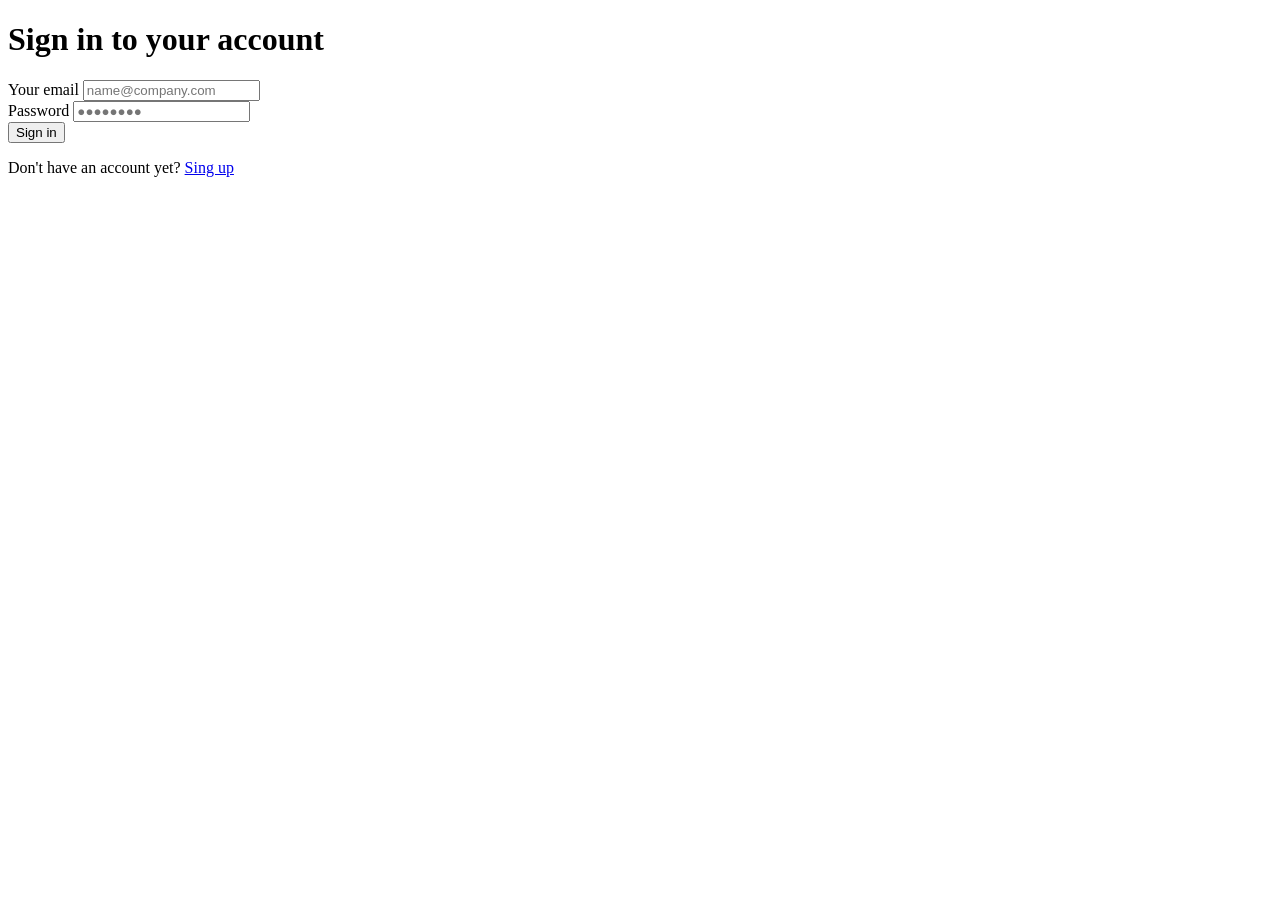
==== html-css/login.html @ 1388c19d "login html 叩き台完成" ====
<!DOCTYPE html>
<html lang="en">
<head>
    <meta charset="UTF-8">
    <meta name="viewport" content="width=device-width, initial-scale=1.0">
    <title>Document</title>

    <link rel="stylesheet" href="./style.css">
</head>
<body>
    <h1>Sign in to your account</h1>
    <form class="form" action="">
        <div>
            <label for="email">Your email</label>
            <input class="input" type="email" id="email" placeholder="name@company.com">
        </div>
        <div>
            <label for="password">Password</label>
            <input type="password" class="password" id="password" placeholder="●●●●●●●●">
        </div>
        <div class="form-button">
            <button class="button" type="submit">Sign in</button>
        </div>
    </form>
    <p>Don't have an account yet? <a href="#">Sing up</a></p>

</body>
</html>
---- html-css/style.css ----
* {
  box-sizing: border-box;
}

.grid {
  display: flex;
  flex-wrap: wrap;
}

.grid-item {
  display: flex;
  justify-content: center;
  align-items: center;
}

.grid-col-4 > .grid-item {
  width: 25%;
  height: 80px;
  background-color: #22458d;
  border: 10px solid #fff;
}

.grid-col-2 > .grid-item {
  width: 50%;
  height: 100px;
  background-color: #641717;
  border: 10px solid #fff;
}

.grid-col-6 > .grid-item {
  width: 16.6%;
  height: 60px;
  background-color: #22458d;
  border: 10px solid #fff;
}

.four-times-four {
  margin: 0 200px;
}

.two-times-two {
  margin: 10px 300px;
}

.six-times-two {
  margin: 10px 300px;
}
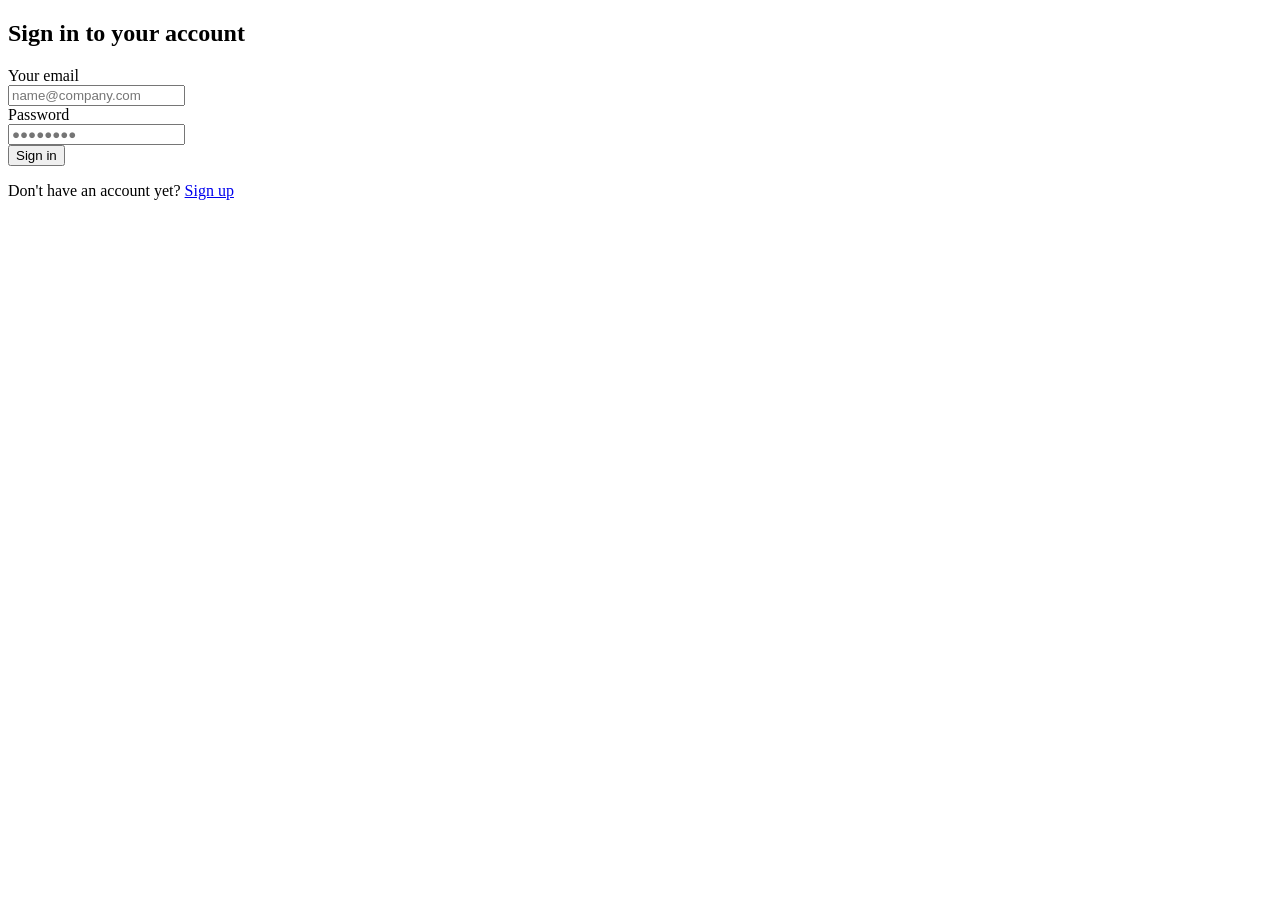
==== commit 004d14b8: "login html section追加" ====
--- a/html-css/login.html
+++ b/html-css/login.html
@@ -8,21 +8,24 @@
     <link rel="stylesheet" href="./style.css">
 </head>
 <body>
-    <h1>Sign in to your account</h1>
-    <form class="form" action="">
-        <div>
-            <label for="email">Your email</label>
-            <input class="input" type="email" id="email" placeholder="name@company.com">
+    <section class="sign-in-section">
+        <div class="sign-in">
+            <h1>Sign in to your account</h1>
+            <form class="form" action="">
+                <div>
+                    <label for="email">Your email</label>
+                    <input class="input" type="email" id="email" placeholder="name@company.com">
+                </div>
+                <div>
+                    <label for="password">Password</label>
+                    <input type="password" class="password" id="password" placeholder="●●●●●●●●">
+                </div>
+                <div class="form-button">
+                    <button class="button" type="submit">Sign in</button>
+                </div>
+            </form>
+            <p>Don't have an account yet? <a href="#">Sign up</a></p>
         </div>
-        <div>
-            <label for="password">Password</label>
-            <input type="password" class="password" id="password" placeholder="●●●●●●●●">
-        </div>
-        <div class="form-button">
-            <button class="button" type="submit">Sign in</button>
-        </div>
-    </form>
-    <p>Don't have an account yet? <a href="#">Sing up</a></p>
-
+    </section>
 </body>
 </html>
--- a/html-css/style.css
+++ b/html-css/style.css
@@ -44,4 +44,8 @@
 
 .six-times-two {
   margin: 10px 300px;
+}
+
+.form label {
+  display: block;
 }
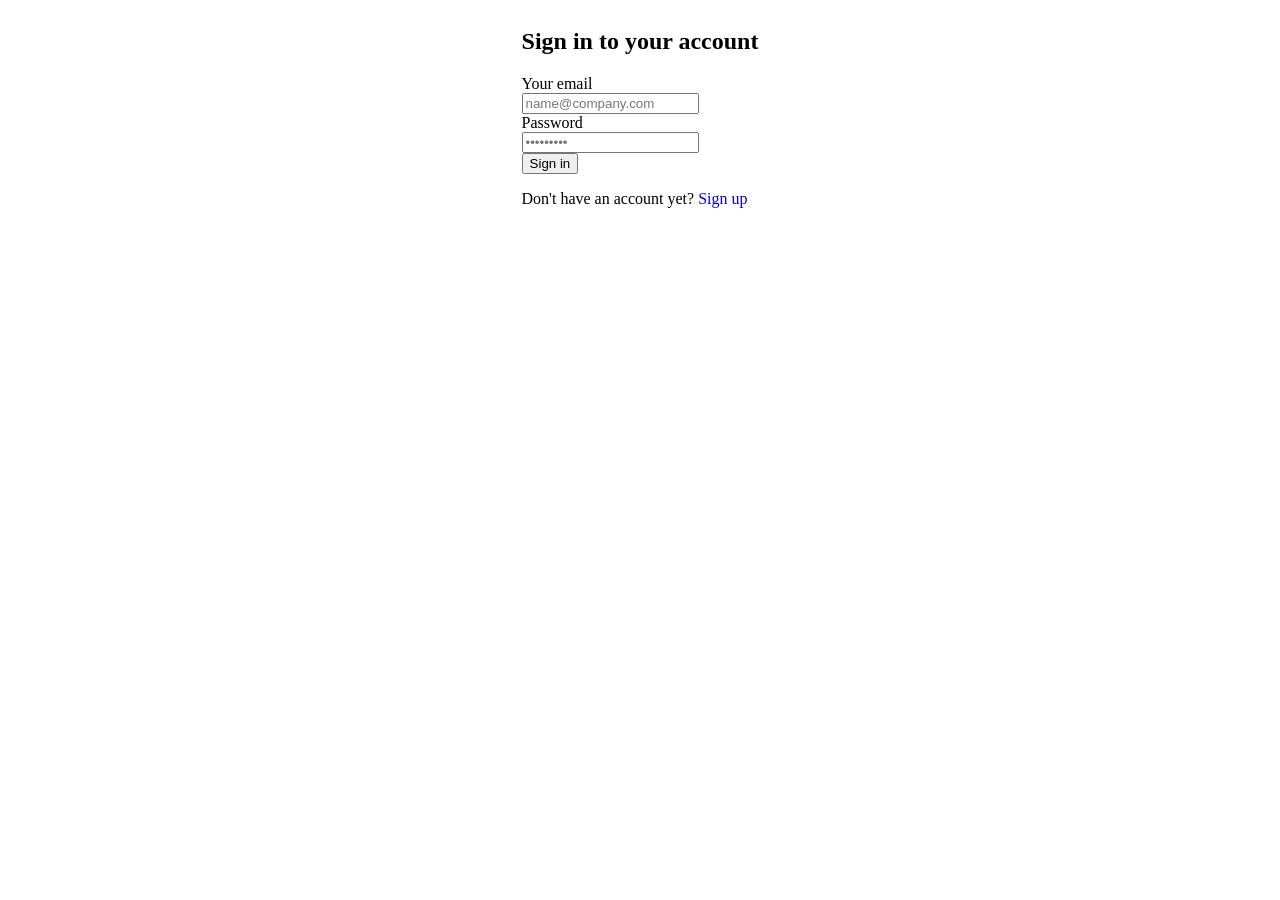
==== commit 8deda811: "password入力欄のclassにinputを追加" ====
--- a/html-css/login.html
+++ b/html-css/login.html
@@ -18,7 +18,7 @@
                 </div>
                 <div>
                     <label for="password">Password</label>
-                    <input type="password" class="password" id="password" placeholder="●●●●●●●●">
+                    <input type="password" class="password input" id="password" placeholder="•••••••••">
                 </div>
                 <div class="form-button">
                     <button class="button" type="submit">Sign in</button>
--- a/html-css/style.css
+++ b/html-css/style.css
@@ -46,6 +46,20 @@
   margin: 10px 300px;
 }
 
+/* sign-in */
+.sign-in-section {
+  justify-content: center;
+  display: flex;
+}
+
 .form label {
   display: block;
+}
+
+.button:hover {
+  cursor: pointer;
+}
+
+a {
+  text-decoration: none;
 }
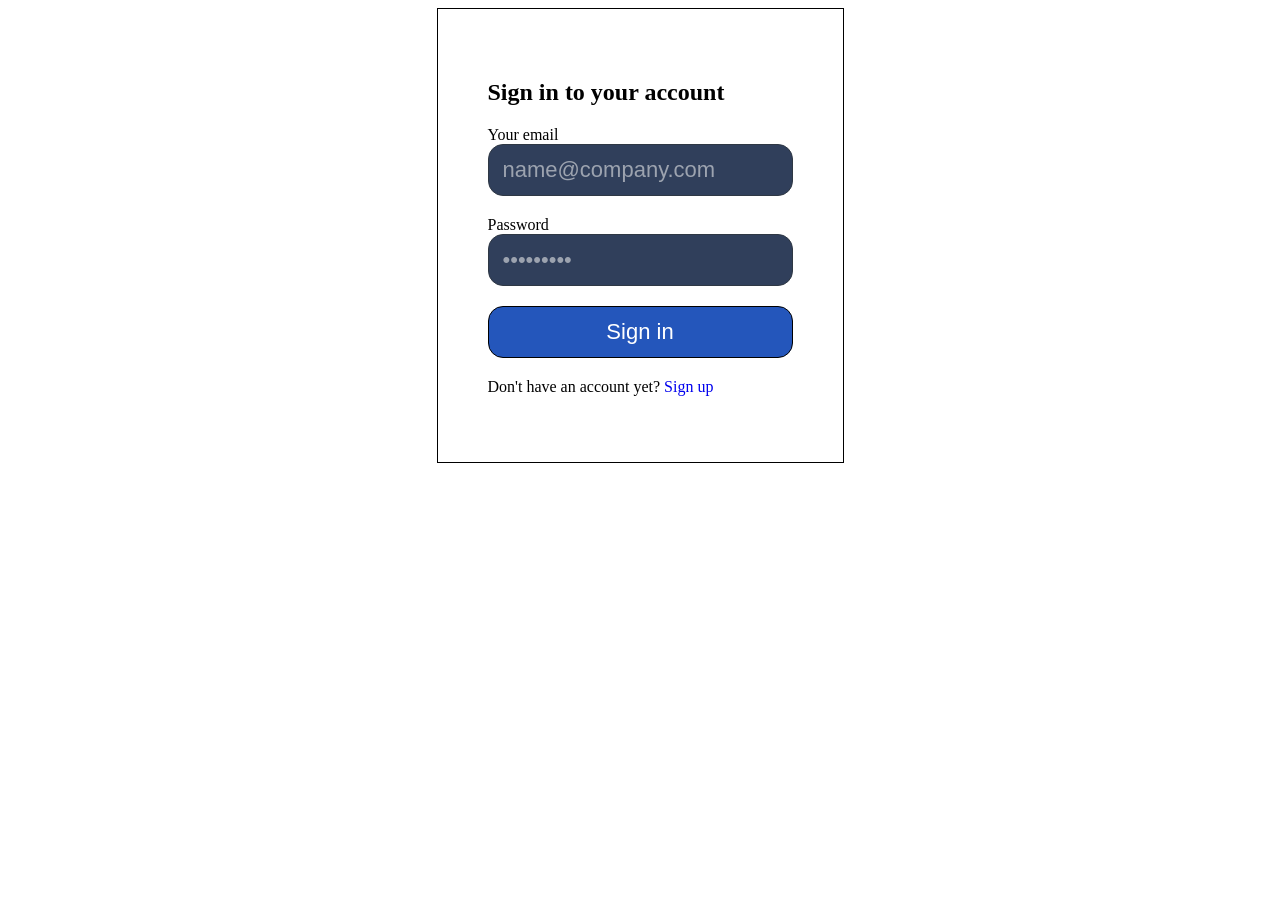
==== commit b84d1c4f: "email password signinそれぞれにクラス追加、signinボタンにスタイル追加。全体に枠追加。" ====
--- a/html-css/login.html
+++ b/html-css/login.html
@@ -12,16 +12,16 @@
         <div class="sign-in">
             <h1>Sign in to your account</h1>
             <form class="form" action="">
-                <div>
+                <div class="email-box">
                     <label for="email">Your email</label>
                     <input class="input" type="email" id="email" placeholder="name@company.com">
                 </div>
-                <div>
+                <div class="password-box">
                     <label for="password">Password</label>
                     <input type="password" class="password input" id="password" placeholder="•••••••••">
                 </div>
                 <div class="form-button">
-                    <button class="button" type="submit">Sign in</button>
+                    <button class="button submit" type="submit">Sign in</button>
                 </div>
             </form>
             <p>Don't have an account yet? <a href="#">Sign up</a></p>
--- a/html-css/style.css
+++ b/html-css/style.css
@@ -52,6 +52,11 @@
   display: flex;
 }
 
+.sign-in {
+  padding: 50px;
+  border: 1px solid #000;
+}
+
 .form label {
   display: block;
 }
@@ -62,4 +67,41 @@
 
 a {
   text-decoration: none;
+}
+
+.input {
+  width: 100%;
+  background: #303f5b;
+  color: #fff;
+  font-size: 22px;
+  padding: 12px 14px;
+  border: 1px solid #2f3844;
+  border-radius: 15px;
+  outline: none;
+  transition: border-color .15s, box-shadow .15s;
+}
+
+.input::placeholder {
+  color: #9ca3af;
+}
+
+.input:focus {
+  border-color: #2563eb;
+  box-shadow: 0 0 0 3px rgba(37,99,235,.25);
+}
+
+.email-box,
+.password-box,
+.form-button {
+  margin: 20px 0;
+}
+
+.submit {
+  width: 100%;
+  color: #fff;
+  background-color: #2456bb;
+  font-size: 22px;
+  border: 1px solid #000;
+  border-radius: 15px;
+  padding: 12px 14px;
 }
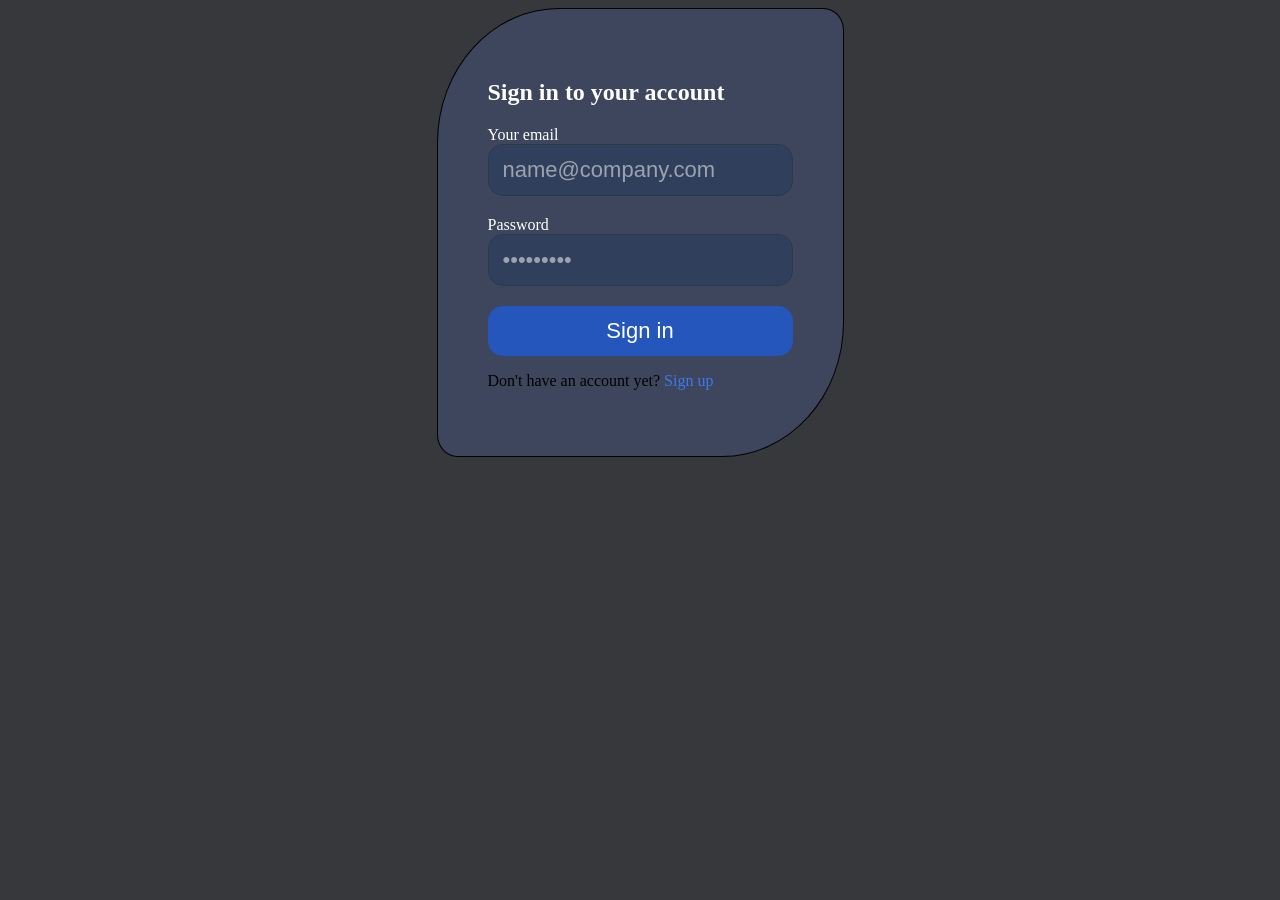
==== commit b7b2550f: "link submitクリック時の挙動を微調整、sign-in-sectionの枠の角を微調整" ====
--- a/html-css/login.html
+++ b/html-css/login.html
@@ -7,7 +7,7 @@
 
     <link rel="stylesheet" href="./style.css">
 </head>
-<body>
+<body class="sign-in-page">
     <section class="sign-in-section">
         <div class="sign-in">
             <h1>Sign in to your account</h1>
--- a/html-css/style.css
+++ b/html-css/style.css
@@ -1,5 +1,13 @@
 * {
   box-sizing: border-box;
+}
+
+h1 {
+  color: #fff;
+}
+
+.sign-in-page {
+  background-color: #37383b;
 }
 
 .grid {
@@ -55,6 +63,12 @@
 .sign-in {
   padding: 50px;
   border: 1px solid #000;
+  border-radius: 30% 5%;
+  background-color: #3d465c;
+}
+
+.form {
+  color: #fff;
 }
 
 .form label {
@@ -67,6 +81,19 @@
 
 a {
   text-decoration: none;
+}
+
+a:link,
+a:visited {
+  color: rgb(64, 121, 236);
+}
+
+a:hover {
+  text-decoration: underline;
+}
+
+a:active {
+  color: rgb(12, 84, 226);
 }
 
 .input {
@@ -93,7 +120,7 @@
 .email-box,
 .password-box,
 .form-button {
-  margin: 20px 0;
+  margin-top: 20px;
 }
 
 .submit {
@@ -101,7 +128,12 @@
   color: #fff;
   background-color: #2456bb;
   font-size: 22px;
-  border: 1px solid #000;
   border-radius: 15px;
   padding: 12px 14px;
+  border: none;
+  transition: background-color .15s;
+}
+
+.submit:active {
+  background-color: #1148b8;
 }
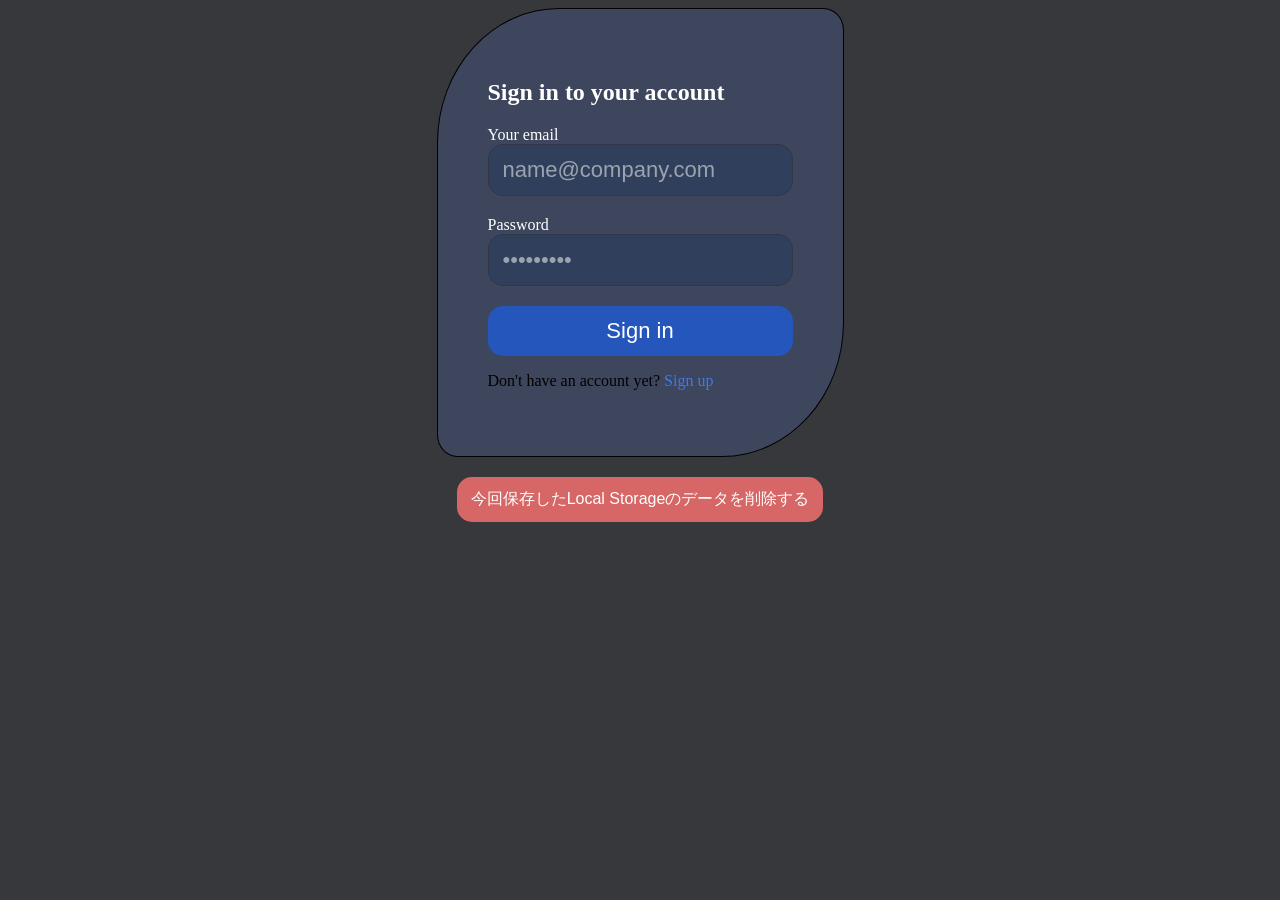
==== commit 3333fcdc: "今回保存したLocal Storageのデータを削除する機能を実装" ====
--- a/html-css/login.html
+++ b/html-css/login.html
@@ -11,14 +11,14 @@
     <section class="sign-in-section">
         <div class="sign-in">
             <h1>Sign in to your account</h1>
-            <form class="form" action="">
+            <form class="form" action="" id="form-login">
                 <div class="email-box">
                     <label for="email">Your email</label>
-                    <input class="input" type="email" id="email" placeholder="name@company.com">
+                    <input class="input" type="email" name="email" id="email" placeholder="name@company.com">
                 </div>
                 <div class="password-box">
                     <label for="password">Password</label>
-                    <input type="password" class="password input" id="password" placeholder="•••••••••">
+                    <input type="password" name="password" class="password input" id="password" placeholder="•••••••••">
                 </div>
                 <div class="form-button">
                     <button class="button submit" type="submit">Sign in</button>
@@ -27,5 +27,11 @@
             <p>Don't have an account yet? <a href="#">Sign up</a></p>
         </div>
     </section>
+    <div class="local-storage">
+        <button class="delete-localstorage" id="delete-localstorage">今回保存したLocal Storageのデータを削除する</button>
+    </div>
+    
+
+    <script src="../database/localstorage.js"></script>
 </body>
 </html>
--- a/html-css/style.css
+++ b/html-css/style.css
@@ -131,9 +131,32 @@
   border-radius: 15px;
   padding: 12px 14px;
   border: none;
-  transition: background-color .15s;
 }
 
 .submit:active {
-  background-color: #1148b8;
+  background-color: #0a44b8;
+}
+
+/* localstorage */
+.local-storage {
+  display: flex;
+  justify-content: center;
+  margin: 20px;
+}
+
+.delete-localstorage {
+  background-color: rgb(215, 103, 103);
+  font-size: 16px;
+  padding: 12px 14px;
+  border-radius:  15px;
+  color: #fff;
+  border: none;
+}
+
+.delete-localstorage:hover {
+  cursor: pointer;
+}
+
+.delete-localstorage:active {
+  background-color: rgb(213, 74, 74);
 }
